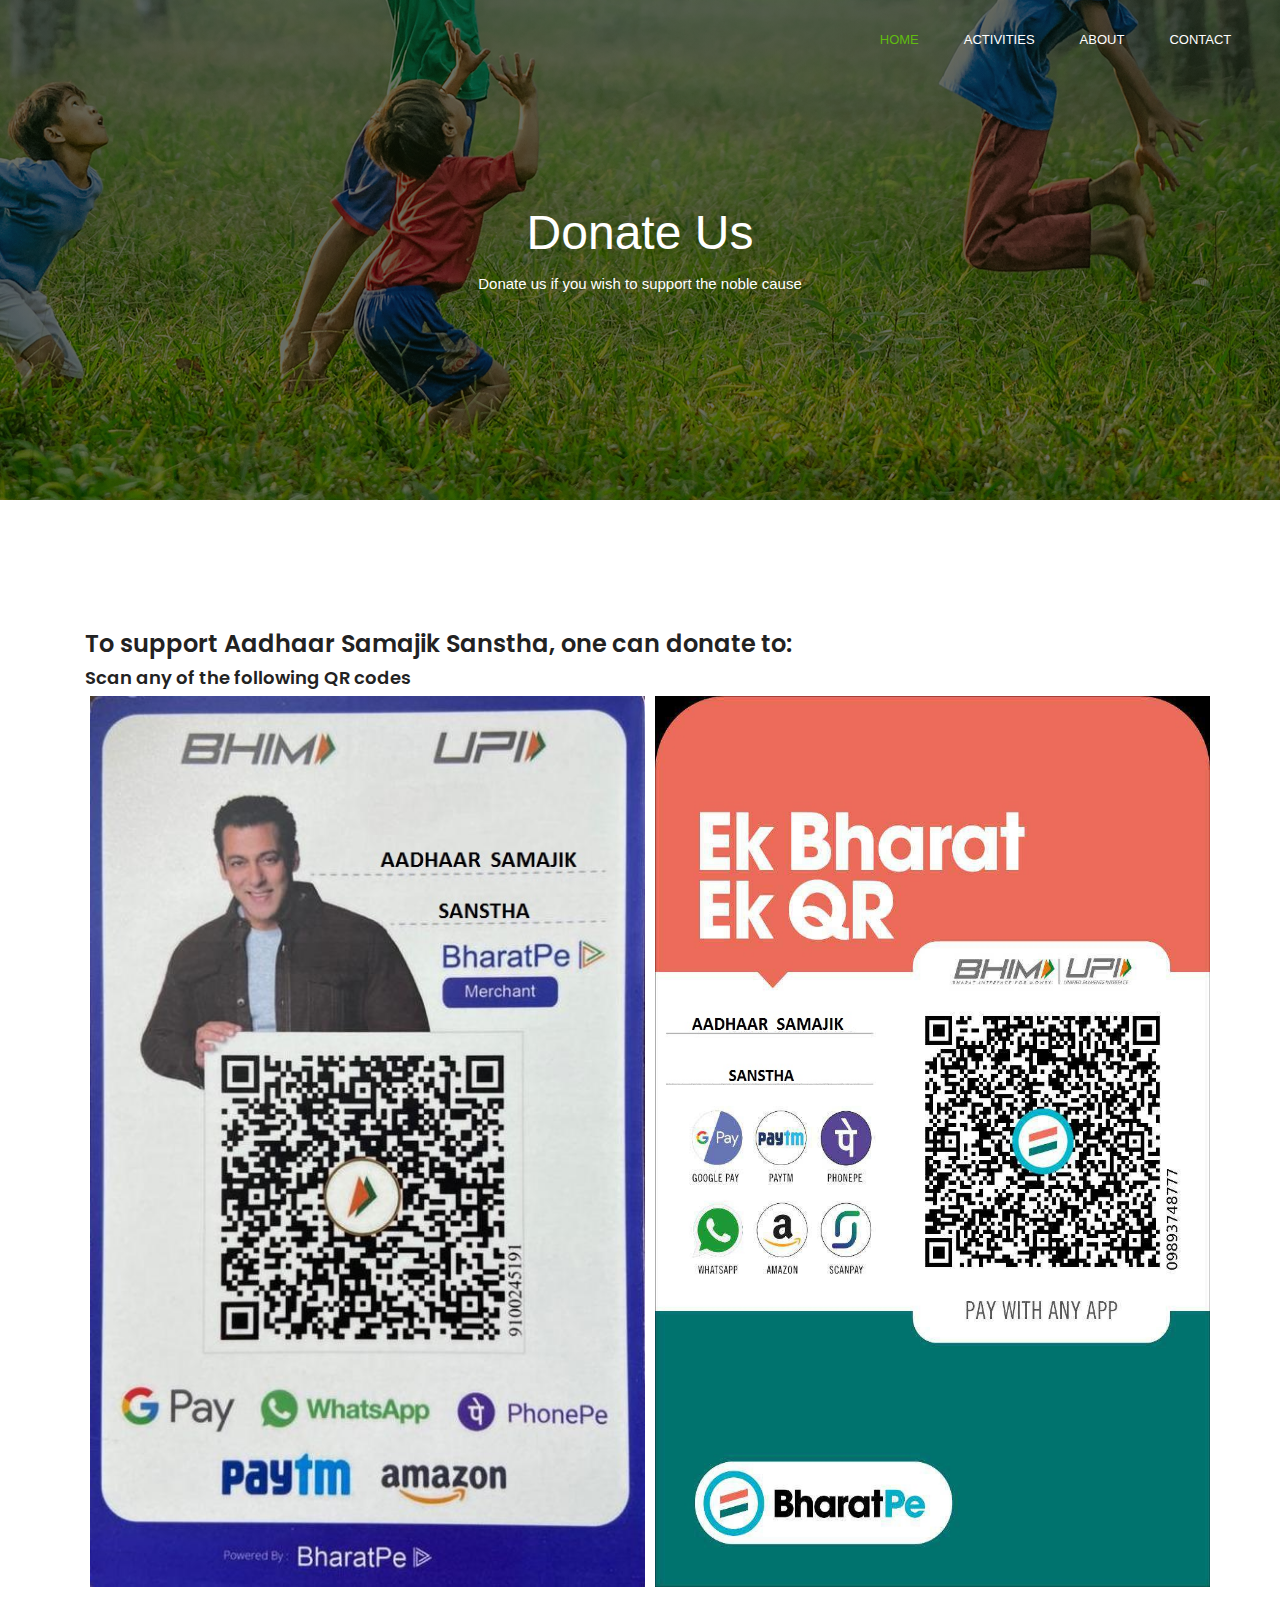
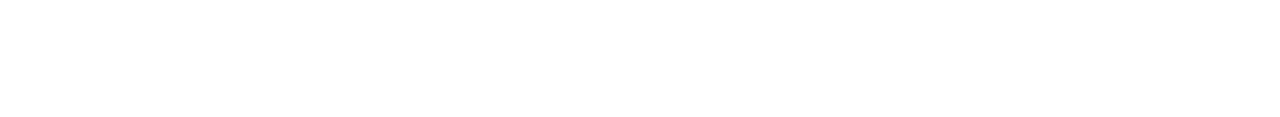
==== donate.html @ 6776e5e2 "Merge pull request #2 from devang-joshi-dj/master" ====
<!DOCTYPE html>
<html lang="en">
  <head>
    <!-- Required meta tags -->
    <meta charset="utf-8" />
    <meta
      name="viewport"
      content="width=device-width, initial-scale=1, shrink-to-fit=no"
    />
    <link rel="icon" href="img/favicon.png" type="image/png" />
    <title>Aadhar Samajik Sanstha</title>
    <!-- Bootstrap CSS -->
    <link rel="stylesheet" href="css/bootstrap.css" />
    <link rel="stylesheet" href="vendors/linericon/style.css" />
    <link rel="stylesheet" href="css/font-awesome.min.css" />
    <!-- main css -->
    <link rel="stylesheet" href="css/style.css" />
    <link rel="stylesheet" href="css/responsive.css" />
    <style>
      .donate > div > div {
        display: flex;
        flex-direction: row;
      }
      .donate > div > div > img {
        width: 50%;
        margin: 0 5px 0 5px;
      }
    </style>
  </head>
  <body>
    <!--================ Start Header Menu Area =================-->
    <header class="header_area">
      <div class="main_menu">
        <div class="container-fluid">
          <nav class="navbar navbar-expand-lg navbar-light">
            <div class="container-fluid" style="width: 97% !important">
              <!-- Brand and toggle get grouped for better mobile display -->
              <button
                class="navbar-toggler"
                type="button"
                data-toggle="collapse"
                data-target="#navbarSupportedContent"
                aria-controls="navbarSupportedContent"
                aria-expanded="false"
                aria-label="Toggle navigation"
              >
                <span class="icon-bar"></span>
                <span class="icon-bar"></span>
                <span class="icon-bar"></span>
              </button>
              <!-- Collect the nav links, forms, and other content for toggling -->
              <div
                class="collapse navbar-collapse offset"
                id="navbarSupportedContent"
              >
                <ul class="nav navbar-nav menu_nav ml-auto">
                  <li class="nav-item active">
                    <a class="nav-link" href="index.html">Home</a>
                  </li>
                  <li class="nav-item">
                    <a class="nav-link" href="activities.html">Activities</a>
                  </li>
                  <li class="nav-item">
                    <a class="nav-link" href="about-us.html">About</a>
                  </li>
                  <li class="nav-item">
                    <a class="nav-link" href="contact.html">Contact</a>
                  </li>
                </ul>
              </div>
            </div>
          </nav>
        </div>
      </div>
    </header>
    <!--================ End Header Menu Area =================-->

    <!--================Home Banner Area =================-->
    <section class="banner_area">
      <div class="banner_inner d-flex align-items-center">
        <div
          class="overlay bg-parallax"
          data-stellar-ratio="0.9"
          data-stellar-vertical-offset="0"
          data-background=""
        ></div>
        <div class="container">
          <div class="banner_content text-center">
            <h2>Donate Us</h2>
            <p>Donate us if you wish to support the noble cause</p>
          </div>
        </div>
      </div>
    </section>
    <!--================End Home Banner Area =================-->

    <section class="donate section_gap">
      <div class="container">
        <h3>To support Aadhaar Samajik Sanstha, one can donate to:</h3>
        <h4>Scan any of the following QR codes</h4>
        <div>
          <img src="./img/donate/BharatPe 1.jpg" />
          <img src="./img/donate/BharatPe 2.jpg" />
        </div>
      </div>
    </section>

    <!-- jQuery first, then Bootstrap JS -->
    <script src="js/jquery-3.2.1.min.js"></script>
    <script src="js/bootstrap.min.js"></script>
    <!-- <script src="js/popper.js"></script>
	<script src="js/stellar.js"></script>
	<script src="vendors/lightbox/simpleLightbox.min.js"></script>
	<script src="vendors/nice-select/js/jquery.nice-select.min.js"></script> -->
    <script src="js/custom.js"></script>
  </body>
</html>
---- css/style.css ----
/*----------------------------------------------------
@File: Default Styles
@Author: Rocky Ahmed
@URL: http://wethemez.com
Author E-mail: rockybd1995@gmail.com

This file contains the styling for the actual theme, this
is the file you need to edit to change the look of the
theme.
---------------------------------------------------- */

/*=====================================================================
@Template Name: HostHub Construction 
@Author: Rocky Ahmed
@Developed By: Rocky Ahmed
@Developer URL: http://rocky.wethemez.com
Author E-mail: rockybd1995@gmail.com

@Default Styles

Table of Content:
01/ Variables
02/ predefin
03/ header
04/ button
05/ banner
06/ breadcrumb
07/ about
08/ team
09/ project 
10/ price 
11/ team 
12/ blog 
13/ video  
14/ features  
15/ career  
16/ contact 
17/ footer

=====================================================================*/

/*----------------------------------------------------*/

/*font Variables*/

/*Color Variables*/

/*=================== fonts ====================*/

@import url("https://fonts.googleapis.com/css?family=Poppins:500,600");
/*---------------------------------------------------- */

/*----------------------------------------------------*/

body {
  line-height: 25px;
  font-size: 15px;
  font-family: "Roboto", sans-serif;
  font-weight: normal;
  color: #777777;
}

h1, h2, h3, h4, h5, h6 {
  font-family: "Poppins", sans-serif;
  font-weight: 600;
  color: #222222;
}

.list {
  list-style: none;
  margin: 0px;
  padding: 0px;
}

a {
  text-decoration: none;
  transition: all 0.3s ease-in-out;
}

a:hover, a:focus {
  text-decoration: none;
  outline: none;
}

button:focus {
  outline: none;
  box-shadow: none;
}

.ml-10 {
  margin-left: 10px;
}

.ml-20 {
  margin-left: 20px;
}

.ml-40 {
  margin-left: 40px;
}

.mr-20 {
  margin-right: 20px;
}

.mr-25 {
  margin-right: 25px;
}

.mt-20 {
  margin-top: 20px;
}

.mt-25 {
  margin-top: 25px;
}

/*---------------------------------------------------- */

/*----------------------------------------------------*/

.section_gap {
  padding: 130px 0px;
}

@media (max-width: 991px) {
  .section_gap {
    padding: 70px 0;
  }
}

.section_gap_top {
  padding-top: 120px;
}

@media (max-width: 991px) {
  .section_gap_top {
    padding-top: 70px 0;
  }
}

.section_gap_bottom {
  padding-bottom: 120px;
}

@media (max-width: 991px) {
  .section_gap_bottom {
    padding-bottom: 70px 0;
  }
}

.white_bg {
  background: #fff !important;
}

/* Main Title Area css
============================================================================================ */

.main_title {
  text-align: center;
  margin-bottom: 80px;
}

@media (max-width: 991px) {
  .main_title {
    margin-bottom: 40px;
  }
}

.main_title h2 {
  font-size: 36px;
  margin-bottom: 10px;
  text-transform: capitalize;
}

@media (max-width: 767px) {
  .main_title h2 {
    font-size: 30px;
  }
}

.main_title p {
  margin-bottom: 0px;
  max-width: 570px;
  margin: auto;
}

.main_title.white h2 {
  color: #fff;
}

.main_title.white p {
  color: #fff;
  opacity: .6;
}

/* End Main Title Area css
============================================================================================ */

.primary_btn {
  display: inline-block;
  background: #60bc0f;
  padding: 0px 50px;
  color: #fff;
  font-family: "Roboto", sans-serif;
  font-size: 12px;
  font-weight: 500;
  line-height: 48px;
  border: 1px solid #60bc0f;
  border-radius: 0px;
  outline: none !important;
  box-shadow: none !important;
  text-align: center;
  text-transform: uppercase;
  cursor: pointer;
  transition: all 300ms linear 0s;
}

.primary_btn:hover {
  background: transparent;
  color: #60bc0f;
}

.primary_btn.yellow_btn {
  background: #fdbb00 !important;
  border: 1px solid #fdbb00 !important;
  color: #000000;
}

.primary_btn.yellow_btn:hover {
  background: transparent !important;
}

/*---------------------------------------------------- */

/*----------------------------------------------------*/

.header_area {
  position: absolute;
  width: 100%;
  top: 0;
  left: 0;
  z-index: 99999;
  transition: background 0.4s, all 0.3s linear;
}

.header_area .container {
  padding: 0px 8px;
}

.header_area .navbar {
  background: transparent;
  padding: 0px;
  border: 0px;
  border-radius: 0px;
}

.header_area .navbar .nav .nav-item {
  margin-right: 45px;
}

.header_area .navbar .nav .nav-item .nav-link {
  font-size: 13px;
  font-weight: 500;
  line-height: 80px;
  text-transform: uppercase;
  color: #ffffff;
  padding: 0px;
  display: inline-block;
}

.header_area .navbar .nav .nav-item .nav-link:after {
  display: none;
}

.header_area .navbar .nav .nav-item:hover .nav-link, .header_area .navbar .nav .nav-item.active .nav-link {
  color: #60bc0f;
}

.header_area .navbar .nav .nav-item.submenu {
  position: relative;
}

.header_area .navbar .nav .nav-item.submenu ul {
  border: none;
  padding: 0px;
  border-radius: 0px;
  box-shadow: none;
  margin: 0px;
  background: #fff;
}

@media (min-width: 992px) {
  .header_area .navbar .nav .nav-item.submenu ul {
    position: absolute;
    top: 120%;
    left: 0px;
    min-width: 200px;
    text-align: left;
    opacity: 0;
    transition: all 300ms ease-in;
    visibility: hidden;
    display: block;
    border: none;
    padding: 0px;
    border-radius: 0px;
    box-shadow: 0px 5px 10px rgba(221, 221, 221, 0.2);
  }
}

.header_area .navbar .nav .nav-item.submenu ul:before {
  content: "";
  width: 0;
  height: 0;
  border-style: solid;
  border-width: 10px 10px 0 10px;
  border-color: #eeeeee transparent transparent transparent;
  position: absolute;
  right: 24px;
  top: 45px;
  z-index: 3;
  opacity: 0;
  transition: all 400ms linear;
}

.header_area .navbar .nav .nav-item.submenu ul .nav-item {
  display: block;
  float: none;
  margin-right: 0px;
  border-bottom: 1px solid #ededed;
  margin-left: 0px;
  transition: all 0.4s linear;
}

.header_area .navbar .nav .nav-item.submenu ul .nav-item .nav-link {
  line-height: 45px;
  color: #222222;
  padding: 0px 30px;
  transition: all 150ms linear;
  display: block;
  margin-right: 0px;
  text-transform: capitalize;
}

.header_area .navbar .nav .nav-item.submenu ul .nav-item:last-child {
  border-bottom: none;
}

.header_area .navbar .nav .nav-item.submenu ul .nav-item:hover .nav-link {
  background: #60bc0f;
  color: #fff;
}

@media (min-width: 992px) {
  .header_area .navbar .nav .nav-item.submenu:hover ul {
    visibility: visible;
    opacity: 1;
    top: 100%;
  }
}

.header_area .navbar .nav .nav-item.submenu:hover ul .nav-item {
  margin-top: 0px;
}

.header_area .navbar .nav .nav-item:last-child {
  margin-right: 0px;
}

.header_area.navbar_fixed .main_menu {
  position: fixed;
  width: 100%;
  top: -70px;
  left: 0;
  right: 0;
  background: #222222;
  transform: translateY(70px);
  transition: transform 500ms ease, background 500ms ease;
  -webkit-transition: transform 500ms ease, background 500ms ease;
  box-shadow: 0px 3px 16px 0px rgba(0, 0, 0, 0.1);
}

.header_area.navbar_fixed .main_menu .navbar .nav .nav-item .nav-link {
  line-height: 70px;
}

/*---------------------------------------------------- */

/*----------------------------------------------------*/

/* Home Banner Area css
============================================================================================ */

.home_banner_area {
  z-index: 1;
  min-height: 900px;
  display: flex;
  background: linear-gradient(rgba(3, 1, 10, 0.5), rgba(3, 1, 10, 0.5)), url(../img/banner/home-banner.jpg) no-repeat scroll center center;
  background-size: cover;
}

.home_banner_area .banner_inner {
  width: 100%;
  display: flex;
}

.home_banner_area .banner_inner .container {
  vertical-align: middle;
  align-self: center;
}

.home_banner_area .banner_inner .banner_content {
  color: #fff;
  vertical-align: middle;
  align-self: center;
  text-align: center;
}

.home_banner_area .banner_inner .banner_content .upper_text {
  font-size: 50px;
  text-transform: uppercase;
  color: #fdbb00;
}

@media (max-width: 767px) {
  .home_banner_area .banner_inner .banner_content .upper_text {
    font-size: 35px;
  }
}

.home_banner_area .banner_inner .banner_content h2 {
  color: #ffffff;
  margin-top: 0px;
  font-size: 50px;
  font-weight: bold;
  font-family: "Poppins", sans-serif;
  line-height: 70px;
  text-transform: uppercase;
  margin-bottom: 20px;
}

.home_banner_area .banner_inner .banner_content p {
  color: #f9f9ff;
  max-width: 680px;
  margin: 0px auto 45px;
}

@media (max-width: 767px) {
  .home_banner_area .banner_inner .banner_content .mr-20 {
    margin-right: 0;
    margin-bottom: 15px;
  }
}

.banner_area {
  position: relative;
  z-index: 1;
  min-height: 500px;
}

.banner_area .banner_inner {
  position: relative;
  overflow: hidden;
  width: 100%;
  min-height: 500px;
  background: transparent;
  z-index: 1;
}

.banner_area .banner_inner .overlay {
  background: linear-gradient(0deg, rgba(6, 13, 1, 0.6), rgba(6, 13, 1, 0.6)), url(../img/banner/banner.jpg) no-repeat scroll center center;
  background-size: cover;
  position: absolute;
  left: 0;
  right: 0;
  top: 0;
  height: 100%;
  bottom: 0;
  z-index: -1;
  opacity: 1;
}

.banner_area .banner_inner .banner_content h2 {
  color: #fff;
  font-size: 48px;
  font-family: "Roboto", sans-serif;
  margin-bottom: 10px;
  font-weight: 500;
}

.banner_area .banner_inner .banner_content p {
  color: #ffffff;
  margin-bottom: 0;
}

/* End Home Banner Area css
============================================================================================ */

/*---------------------------------------------------- */

/*----------------------------------------------------*/

/* Start About Us Area css
============================================================================================ */

.about_area .about_thumb {
  overflow: hidden;
  display: inline-block;
}

@media (max-width: 991px) {
  .about_area .about_content {
    text-align: center;
  }
}

.about_area .about_content h2 {
  font-size: 36px;
  margin-bottom: 30px;
}

@media (max-width: 767px) {
  .about_area .about_content h2 {
    font-size: 25px;
  }
}

@media (max-width: 1199px) {
  .about_area .about_content h2 br {
    display: none;
  }
}

.about_area .about_content p:last-of-type {
  margin-bottom: 0;
}

.about_area .about_content .primary_btn {
  margin-top: 35px;
}

.about_area .about_left {
  padding-right: 0;
  padding-left: 30px;
}

@media (max-width: 991px) {
  .about_area .about_left {
    padding-right: 15px;
    margin-top: 0px;
    margin-bottom: 40px;
  }
}

.about_area .about_right {
  padding: 110px 60px;
  background: #ffffff;
  margin-top: 70px;
  margin-left: -40px;
  z-index: 2;
  box-shadow: 0px 5px 40px rgba(153, 153, 153, 0.2);
}

@media (max-width: 1199px) {
  .about_area .about_right {
    padding: 50px 30px;
  }
}

@media (max-width: 991px) {
  .about_area .about_right {
    margin-left: 0;
    margin-top: 20px;
  }
}

/* End About Us Area css
============================================================================================ */

/* Start Causes Area css
============================================================================================ */

.causes_area {
  padding: 130px 0px 100px;
}

@media (max-width: 991px) {
  .causes_area {
    padding: 70px 0px 40px;
  }
}

.single_causes {
  height: 490px;
  padding: 50px;
  border-radius: 5px;
  box-shadow: none;
  text-align: center;
  margin-bottom: 30px;
  transition: all 300ms linear 0s;
  background: #f9fafc;
}

@media (max-width: 575px) {
  .single_causes {
    padding: 50px 10px;
  }
}

.single_causes img {
  margin-bottom: 35px;
}

.single_causes h4 {
  font-size: 20px;
  margin-bottom: 40px;
}

.single_causes p {
  margin-bottom: 0px;
}

.single_causes:hover {
  box-shadow: 0px 20px 30px rgba(153, 153, 153, 0.2);
}

/* End Causes Area css
============================================================================================ */

/* Our Major Cause Area css
============================================================================================ */

.features_causes {
  padding-bottom: 100px;
}

@media (max-width: 991px) {
  .features_causes {
    padding-bottom: 40px;
  }
}

.features_causes .card {
  border-radius: 0px;
  border: 0;
  transition: all 300ms linear 0s;
  margin-bottom: 30px;
  overflow: hidden;
}

.features_causes .card p {
  margin-bottom: 0;
}

.features_causes .card .card-body {
  padding: 0;
}

.features_causes .card .card-img-top {
  border-radius: 0px;
}

.features_causes .card figure {
  overflow: hidden;
  margin: 0;
}

.features_causes .card figure img {
  transition: all 300ms linear 0s;
}

.features_causes .card .card_inner_body {
  padding: 40px 30px;
}

.features_causes .card .card_inner_body h4 {
  font-size: 20px;
}

@media (max-width: 1199px) and (min-width: 992px) {
  .features_causes .card .card_inner_body h4 {
    font-size: 16px;
  }
}

.features_causes .card .raised_goal {
  margin-top: 25px;
  margin-bottom: 20px;
}

.features_causes .card .raised_goal span {
  color: #60bc0f;
}

.features_causes .card .donation .primary_btn {
  line-height: 34px;
  padding: 0 20px;
}

.features_causes .card .donation span {
  color: #60bc0f;
}

.features_causes .card .card-text {
  margin-bottom: 0;
}

.features_causes .card:hover {
  box-shadow: 0px 12px 40px rgba(153, 153, 153, 0.2);
}

.features_causes .card:hover img {
  transform: scale(1.2);
  -webkit-transform: scale(1.2);
  -moz-transform: scale(1.2);
  -o-transform: scale(1.2);
  -ms-transform: scale(1.2);
}

.features_causes .card:hover .donation .primary_btn {
  background: #fdbb00;
  color: #000000;
  border: 1px solid #fdbb00;
}

/* End Our Major Cause Area css
============================================================================================ */

/* Start recent Events css
=========================================================================================== */

.event_area {
  padding-bottom: 70px;
}

@media (max-width: 991px) {
  .event_area {
    padding-bottom: 10px;
  }
}

.event_area .single_event {
  margin-bottom: 60px;
}

.event_area .single_event figure {
  overflow: hidden;
  margin: 0;
  position: relative;
}

.event_area .single_event figure img {
  transition: all 300ms linear 0s;
}

@media (max-width: 1024px) {
  .event_area .single_event .content_wrapper {
    margin-top: 0;
  }
}

@media (max-width: 767px) {
  .event_area .single_event .content_wrapper {
    margin-top: 30px;
    text-align: center;
  }
}

.event_area .single_event .content_wrapper .title {
  font-size: 20px;
  margin-bottom: 15px;
}

@media (max-width: 1024px) {
  .event_area .single_event .content_wrapper .title {
    margin-bottom: 10px;
  }
}

.event_area .single_event .content_wrapper .title a {
  color: #222222;
}

@media (max-width: 1199px) and (min-width: 992px) {
  .event_area .single_event .content_wrapper .count_time {
    display: none !important;
  }
}

@media (max-width: 767px) {
  .event_area .single_event .content_wrapper .count_time {
    display: none !important;
  }
}

.event_area .single_event .content_wrapper .count_time h4 {
  font-size: 20px;
  margin-bottom: 0px;
}

.event_area .single_event .content_wrapper .primary_btn {
  line-height: 38px;
}

.event_area .single_event:hover .title a {
  color: #60bc0f;
}

.event_area .single_event:hover img {
  transform: scale(1.2);
  -webkit-transform: scale(1.2);
  -moz-transform: scale(1.2);
  -o-transform: scale(1.2);
  -ms-transform: scale(1.2);
}

.event_area .single_event:hover .img-overlay {
  background: initial;
}

@media (max-width: 991px) {
  .event-details-area .condition-right h2 {
    margin-top: 40px;
  }
}

.event-details-area .condition-right ul {
  padding-left: 0px;
  margin-top: 30px;
}

.event-details-area .condition-right li {
  list-style: none;
  margin-bottom: 5px;
}

.event-details-area .condition-right li::before {
  font: normal normal normal 14px/1 FontAwesome;
  margin-right: 20px;
}

.event-details-area .condition-right li:nth-child(1)::before {
  content: "\f073";
}

.event-details-area .condition-right li:nth-child(2)::before {
  content: "\f015";
}

.event-details-area .condition-right li:nth-child(3)::before {
  content: "\f124";
}

/* recent Events css End
=========================================================================================== */

/* Team Area css
============================================================================================ */

.team_area {
  background: #f9fafc;
}

.team_inner {
  margin-bottom: -50px;
}

.team_item {
  position: relative;
  text-align: center;
  margin-bottom: 50px;
}

.team_item .team_img {
  position: relative;
  overflow: hidden;
}

.team_item .team_name {
  text-align: center;
  padding: 20px;
}

.team_item .team_name h4 {
  margin-bottom: 5px;
  font-weight: 500;
  font-size: 20px;
  transition: all 300ms linear 0s;
}

.team_item .team_name p {
  margin-bottom: 0px;
}

.team_item .social {
  margin-top: 30px;
}

.team_item .social a {
  font-size: 14px;
  color: #acadb0;
  margin-right: 20px;
  text-align: center;
  height: 30px;
  width: 30px;
  background: transparent;
  display: inline-block;
  text-align: center;
  line-height: 30px;
  border-radius: 20px;
  border: 1px solid #777777;
  transition: all 300ms linear 0s;
}

.team_item .social a:last-child {
  margin-right: 0px;
}

.team_item .social a:hover, .team_item .social a.active {
  background: #60bc0f;
  color: #ffffff;
  border: 1px solid #60bc0f;
}

.team_item:hover .team_img:before {
  opacity: 1;
}

.team_item:hover .team_img .hover {
  bottom: 0px;
}

.team_item:hover .team_name h4 {
  color: #60bc0f;
}

/* End Team Area css
============================================================================================ */

/* Start CTA Area css
============================================================================================ */

.cta-area {
  background: #60bc0f;
  background-size: cover;
  text-align: center;
  color: #fff;
  z-index: 1;
}

.cta-area.overlay:after {
  background: #000;
  opacity: .5;
}

.cta-area h1 {
  font-size: 36px;
  color: #fff;
  margin-bottom: 20px;
}

.cta-area p {
  margin-bottom: 40px;
}

.cta-area .primary-btn {
  margin-top: 15px;
}

/* End CTA Area css
============================================================================================ */

/* Start Story Area css
============================================================================================ */

.story_area {
  padding-bottom: 100px;
}

@media (max-width: 991px) {
  .story_area {
    padding-bottom: 40px;
  }
}

.single-story {
  margin-bottom: 30px;
}

.single-story .story-thumb {
  position: relative;
}

.single-story .story-details {
  padding-top: 25px;
}

.single-story .story-details .story-meta a {
  display: inline-block;
  color: #777777;
  border-right: 1px solid #999999;
  padding-right: 20px;
  padding-left: 18px;
  font-size: 14px;
}

.single-story .story-details .story-meta a:first-child {
  padding-left: 0px;
}

.single-story .story-details .story-meta a:last-child {
  border-right: 0px;
}

.single-story .story-details .story-meta span {
  padding-right: 10px;
  text-transform: uppercase;
}

.single-story .story-details h5 {
  font-size: 20px;
  margin-top: 15px;
}

.single-story .story-details h5 a {
  color: #222222;
  font-size: 18px;
  line-height: 27px;
  transition: all 300ms linear 0s;
}

.single-story:hover h5 a {
  color: #60bc0f;
}

/* End Story Area css
============================================================================================ */

/* Start Subscribe Area css
============================================================================================ */

.subscribe_area {
  background: url(../img/subscribe-bg.jpg) no-repeat center;
  padding: 42px 40px;
  position: relative;
  margin-bottom: -67px;
  z-index: 9999;
}

@media (max-width: 991px) {
  .subscribe_area {
    background: #60bc0f;
    margin-bottom: 70px;
    padding: 50px 40px;
  }
}

@media (max-width: 767px) {
  .subscribe_area {
    padding: 40px 15px;
  }
}

.subscribe_area h1 {
  font-size: 36px;
  margin-bottom: 0px;
}

@media (max-width: 1199px) {
  .subscribe_area h1 {
    font-size: 30px;
  }
}

@media (max-width: 991px) {
  .subscribe_area h1 {
    margin-bottom: 20px;
    text-align: center;
  }
}

.subscribe_area .subscribe_form {
  margin-left: 109px;
}

@media (max-width: 1199px) {
  .subscribe_area .subscribe_form {
    margin-left: 50px;
  }
}

@media (max-width: 767px) {
  .subscribe_area .subscribe_form {
    margin: 0 auto;
  }
}

.subscribe_area .subscribe_form input {
  min-width: 300px;
  background: #ffffff;
  border-radius: 5px;
  border: 0px;
  font-size: 14px;
  padding: 12px 20px;
}

@media (max-width: 767px) {
  .subscribe_area .subscribe_form input {
    min-width: 210px;
    margin-bottom: 15px;
  }
}

.subscribe_area .subscribe_form input:focus {
  outline: none;
}

@media (max-width: 1199px) {
  .subscribe_area .subscribe_form .primary_btn {
    padding: 0 20px;
  }
}

.subscribe_area .subscribe_form .primary_btn:hover {
  color: #ffffff !important;
}

@media (max-width: 767px) {
  .subscribe_area .subscribe_form .primary_btn.ml-10 {
    margin-left: 0;
  }
}

.subscribe_area .subscribe_form .info {
  position: absolute;
  bottom: -28px;
  font-size: 14px;
}

@media (max-width: 991px) {
  .subscribe_area .d-flex {
    -ms-flex-direction: column;
    flex-direction: column;
  }
}

/* End Subscribe Area css
============================================================================================ */

/*---------------------------------------------------- */

/*----------------------------------------------------*/

.blog_btn {
  border: 1px solid #eeeeee;
  background: #f9f9ff;
  padding: 0px 32px;
  font-size: 13px;
  font-weight: 500;
  font-family: "Roboto", sans-serif;
  color: #222222;
  line-height: 34px;
  display: inline-block;
}

.blog_btn:hover {
  background: #60bc0f;
  border-color: #60bc0f;
  color: #fff;
}

/*================= latest_blog_area css =============*/

.single-recent-blog-post {
  margin-bottom: 30px;
}

.single-recent-blog-post .thumb {
  overflow: hidden;
}

.single-recent-blog-post .thumb img {
  transition: all 0.7s linear;
}

.single-recent-blog-post .details {
  padding-top: 30px;
}

.single-recent-blog-post .details .sec_h4 {
  line-height: 24px;
  padding: 10px 0px 13px;
  transition: all 0.3s linear;
}

.single-recent-blog-post .details .sec_h4:hover {
  color: #777777;
}

.single-recent-blog-post .date {
  font-size: 14px;
  line-height: 24px;
  font-weight: 400;
}

.single-recent-blog-post:hover img {
  transform: scale(1.23) rotate(10deg);
}

.tags .tag_btn {
  font-size: 12px;
  font-weight: 500;
  line-height: 20px;
  border: 1px solid #eeeeee;
  display: inline-block;
  padding: 1px 18px;
  text-align: center;
  color: #222222;
}

.tags .tag_btn:before {
  background: #60bc0f;
}

.tags .tag_btn+.tag_btn {
  margin-left: 2px;
}

/*========= blog_categorie_area css ===========*/

.blog_categorie_area {
  padding-top: 80px;
  padding-bottom: 80px;
}

.categories_post {
  position: relative;
  text-align: center;
  cursor: pointer;
}

.categories_post img {
  max-width: 100%;
}

.categories_post .categories_details {
  position: absolute;
  top: 20px;
  left: 20px;
  right: 20px;
  bottom: 20px;
  background: rgba(0, 0, 0, 0.8);
  color: #fff;
  transition: all 0.3s linear;
  display: flex;
  align-items: center;
  justify-content: center;
}

.categories_post .categories_details h5 {
  margin-bottom: 0px;
  font-size: 18px;
  line-height: 26px;
  text-transform: uppercase;
  color: #fff;
  position: relative;
}

.categories_post .categories_details p {
  font-weight: 300;
  font-size: 14px;
  line-height: 26px;
  margin-bottom: 0px;
}

.categories_post .categories_details .border_line {
  margin: 10px 0px;
  background: #fff;
  width: 100%;
  height: 1px;
}

.categories_post:hover .categories_details {
  background: rgba(96, 188, 15, 0.8);
}

/*============ blog_left_sidebar css ==============*/

.blog_item {
  margin-bottom: 40px;
}

.blog_info {
  padding-top: 30px;
}

.blog_info .post_tag {
  padding-bottom: 20px;
}

.blog_info .post_tag a {
  font: 300 14px/21px "Roboto", sans-serif;
  color: #222222;
}

.blog_info .post_tag a:hover {
  color: #777777;
}

.blog_info .post_tag a.active {
  color: #60bc0f;
}

.blog_info .blog_meta li a {
  font: 300 14px/20px "Roboto", sans-serif;
  color: #777777;
  vertical-align: middle;
  padding-bottom: 12px;
  display: inline-block;
}

.blog_info .blog_meta li a i {
  color: #222222;
  font-size: 16px;
  font-weight: 600;
  padding-left: 15px;
  line-height: 20px;
  vertical-align: middle;
}

.blog_info .blog_meta li a:hover {
  color: #60bc0f;
}

.blog_post img {
  max-width: 100%;
}

.blog_details {
  padding-top: 20px;
}

.blog_details h2 {
  font-size: 24px;
  line-height: 36px;
  color: #222222;
  font-weight: 600;
  transition: all 0.3s linear;
}

.blog_details h2:hover {
  color: #60bc0f;
}

.blog_details p {
  margin-bottom: 26px;
}

.view_btn {
  font-size: 14px;
  line-height: 36px;
  display: inline-block;
  color: #222222;
  font-weight: 500;
  padding: 0px 30px;
  background: #fff;
}

.blog_right_sidebar {
  border: 1px solid #eeeeee;
  background: #fafaff;
  padding: 30px;
}

.blog_right_sidebar .widget_title {
  font-size: 18px;
  line-height: 25px;
  background: #60bc0f;
  text-align: center;
  color: #fff;
  padding: 8px 0px;
  margin-bottom: 30px;
}

.blog_right_sidebar .search_widget .input-group .form-control {
  font-size: 14px;
  line-height: 29px;
  border: 0px;
  width: 100%;
  font-weight: 300;
  color: #fff;
  padding-left: 20px;
  border-radius: 45px;
  z-index: 0;
  background: #60bc0f;
}

.blog_right_sidebar .search_widget .input-group .form-control.placeholder {
  color: #fff;
}

.blog_right_sidebar .search_widget .input-group .form-control:-moz-placeholder {
  color: #fff;
}

.blog_right_sidebar .search_widget .input-group .form-control::-moz-placeholder {
  color: #fff;
}

.blog_right_sidebar .search_widget .input-group .form-control::-webkit-input-placeholder {
  color: #fff;
}

.blog_right_sidebar .search_widget .input-group .form-control:focus {
  box-shadow: none;
}

.blog_right_sidebar .search_widget .input-group .btn-default {
  position: absolute;
  right: 20px;
  background: transparent;
  border: 0px;
  box-shadow: none;
  font-size: 14px;
  color: #fff;
  padding: 0px;
  top: 50%;
  transform: translateY(-50%);
  z-index: 1;
}

.blog_right_sidebar .author_widget {
  text-align: center;
}

.blog_right_sidebar .author_widget h4 {
  font-size: 18px;
  line-height: 20px;
  color: #222222;
  margin-bottom: 5px;
  margin-top: 30px;
}

.blog_right_sidebar .author_widget p {
  margin-bottom: 0px;
}

.blog_right_sidebar .author_widget .social_icon {
  padding: 7px 0px 15px;
}

.blog_right_sidebar .author_widget .social_icon a {
  font-size: 14px;
  color: #222222;
  transition: all 0.2s linear;
}

.blog_right_sidebar .author_widget .social_icon a+a {
  margin-left: 20px;
}

.blog_right_sidebar .author_widget .social_icon a:hover {
  color: #60bc0f;
}

.blog_right_sidebar .popular_post_widget .post_item .media-body {
  justify-content: center;
  align-self: center;
  padding-left: 20px;
}

.blog_right_sidebar .popular_post_widget .post_item .media-body h3 {
  font-size: 14px;
  line-height: 20px;
  color: #222222;
  margin-bottom: 4px;
  transition: all 0.3s linear;
}

.blog_right_sidebar .popular_post_widget .post_item .media-body h3:hover {
  color: #60bc0f;
}

.blog_right_sidebar .popular_post_widget .post_item .media-body p {
  font-size: 12px;
  line-height: 21px;
  margin-bottom: 0px;
}

.blog_right_sidebar .popular_post_widget .post_item+.post_item {
  margin-top: 20px;
}

.blog_right_sidebar .post_category_widget .cat-list li {
  border-bottom: 2px dotted #eee;
  transition: all 0.3s ease 0s;
  padding-bottom: 12px;
}

.blog_right_sidebar .post_category_widget .cat-list li a {
  font-size: 14px;
  line-height: 20px;
  color: #777;
}

.blog_right_sidebar .post_category_widget .cat-list li a p {
  margin-bottom: 0px;
}

.blog_right_sidebar .post_category_widget .cat-list li+li {
  padding-top: 15px;
}

.blog_right_sidebar .post_category_widget .cat-list li:hover {
  border-color: #60bc0f;
}

.blog_right_sidebar .post_category_widget .cat-list li:hover a {
  color: #60bc0f;
}

.blog_right_sidebar .newsletter_widget {
  text-align: center;
}

.blog_right_sidebar .newsletter_widget .form-group {
  margin-bottom: 8px;
}

.blog_right_sidebar .newsletter_widget .input-group-prepend {
  margin-right: -1px;
}

.blog_right_sidebar .newsletter_widget .input-group-text {
  background: #fff;
  border-radius: 0px;
  vertical-align: top;
  font-size: 12px;
  line-height: 36px;
  padding: 0px 0px 0px 15px;
  border: 1px solid #eeeeee;
  border-right: 0px;
}

.blog_right_sidebar .newsletter_widget .form-control {
  font-size: 12px;
  line-height: 24px;
  color: #cccccc;
  border: 1px solid #eeeeee;
  border-left: 0px;
  border-radius: 0px;
}

.blog_right_sidebar .newsletter_widget .form-control.placeholder {
  color: #cccccc;
}

.blog_right_sidebar .newsletter_widget .form-control:-moz-placeholder {
  color: #cccccc;
}

.blog_right_sidebar .newsletter_widget .form-control::-moz-placeholder {
  color: #cccccc;
}

.blog_right_sidebar .newsletter_widget .form-control::-webkit-input-placeholder {
  color: #cccccc;
}

.blog_right_sidebar .newsletter_widget .form-control:focus {
  outline: none;
  box-shadow: none;
}

.blog_right_sidebar .newsletter_widget .bbtns {
  background: #60bc0f;
  color: #fff;
  font-size: 12px;
  line-height: 38px;
  display: inline-block;
  font-weight: 500;
  padding: 0px 24px 0px 24px;
  border-radius: 0;
}

.blog_right_sidebar .newsletter_widget .text-bottom {
  font-size: 12px;
}

.blog_right_sidebar .tag_cloud_widget ul li {
  display: inline-block;
}

.blog_right_sidebar .tag_cloud_widget ul li a {
  display: inline-block;
  border: 1px solid #eee;
  background: #fff;
  padding: 0px 13px;
  margin-bottom: 8px;
  transition: all 0.3s ease 0s;
  color: #222222;
  font-size: 12px;
}

.blog_right_sidebar .tag_cloud_widget ul li a:hover {
  background: #60bc0f;
  color: #fff;
}

.blog_right_sidebar .br {
  width: 100%;
  height: 1px;
  background: #eeeeee;
  margin: 30px 0px;
}

.blog-pagination {
  padding-top: 25px;
  padding-bottom: 95px;
}

.blog-pagination .page-link {
  border-radius: 0;
}

.blog-pagination .page-item {
  border: none;
}

.page-link {
  background: transparent;
  font-weight: 400;
}

.blog-pagination .page-item.active .page-link {
  background-color: #60bc0f;
  border-color: transparent;
  color: #fff;
}

.blog-pagination .page-link {
  position: relative;
  display: block;
  padding: 0.5rem 0.75rem;
  margin-left: -1px;
  line-height: 1.25;
  color: #8a8a8a;
  border: none;
}

.blog-pagination .page-link .lnr {
  font-weight: 600;
}

.blog-pagination .page-item:last-child .page-link, .blog-pagination .page-item:first-child .page-link {
  border-radius: 0;
}

.blog-pagination .page-link:hover {
  color: #fff;
  text-decoration: none;
  background-color: #60bc0f;
  border-color: #eee;
}

/*============ Start Blog Single Styles  =============*/

.single-post-area .social-links {
  padding-top: 10px;
}

.single-post-area .social-links li {
  display: inline-block;
  margin-bottom: 10px;
}

.single-post-area .social-links li a {
  color: #cccccc;
  padding: 7px;
  font-size: 14px;
  transition: all 0.2s linear;
}

.single-post-area .social-links li a:hover {
  color: #222222;
}

.single-post-area .blog_details {
  padding-top: 26px;
}

.single-post-area .blog_details p {
  margin-bottom: 10px;
}

.single-post-area .quotes {
  margin-top: 20px;
  margin-bottom: 30px;
  padding: 24px 35px 24px 30px;
  background-color: white;
  box-shadow: -20.84px 21.58px 30px 0px rgba(176, 176, 176, 0.1);
  font-size: 14px;
  line-height: 24px;
  color: #777;
  font-style: italic;
}

.single-post-area .arrow {
  position: absolute;
}

.single-post-area .arrow .lnr {
  font-size: 20px;
  font-weight: 600;
}

.single-post-area .thumb .overlay-bg {
  background: rgba(0, 0, 0, 0.8);
}

.single-post-area .navigation-area {
  border-top: 1px solid #eee;
  padding-top: 30px;
  margin-top: 60px;
}

.single-post-area .navigation-area p {
  margin-bottom: 0px;
}

.single-post-area .navigation-area h4 {
  font-size: 18px;
  line-height: 25px;
  color: #222222;
}

.single-post-area .navigation-area .nav-left {
  text-align: left;
}

.single-post-area .navigation-area .nav-left .thumb {
  margin-right: 20px;
  background: #000;
}

.single-post-area .navigation-area .nav-left .thumb img {
  transition: all 300ms linear 0s;
}

.single-post-area .navigation-area .nav-left .lnr {
  margin-left: 20px;
  opacity: 0;
  transition: all 300ms linear 0s;
}

.single-post-area .navigation-area .nav-left:hover .lnr {
  opacity: 1;
}

.single-post-area .navigation-area .nav-left:hover .thumb img {
  opacity: .5;
}

@media (max-width: 767px) {
  .single-post-area .navigation-area .nav-left {
    margin-bottom: 30px;
  }
}

.single-post-area .navigation-area .nav-right {
  text-align: right;
}

.single-post-area .navigation-area .nav-right .thumb {
  margin-left: 20px;
  background: #000;
}

.single-post-area .navigation-area .nav-right .thumb img {
  transition: all 300ms linear 0s;
}

.single-post-area .navigation-area .nav-right .lnr {
  margin-right: 20px;
  opacity: 0;
  transition: all 300ms linear 0s;
}

.single-post-area .navigation-area .nav-right:hover .lnr {
  opacity: 1;
}

.single-post-area .navigation-area .nav-right:hover .thumb img {
  opacity: .5;
}

@media (max-width: 991px) {
  .single-post-area .sidebar-widgets {
    padding-bottom: 0px;
  }
}

.comments-area {
  background: #fafaff;
  border: 1px solid #eee;
  padding: 50px 30px;
  margin-top: 50px;
}

@media (max-width: 414px) {
  .comments-area {
    padding: 50px 8px;
  }
}

.comments-area h4 {
  text-align: center;
  margin-bottom: 50px;
  color: #222222;
  font-size: 18px;
}

.comments-area h5 {
  font-size: 16px;
  margin-bottom: 0px;
}

.comments-area a {
  color: #222222;
}

.comments-area .comment-list {
  padding-bottom: 48px;
}

.comments-area .comment-list:last-child {
  padding-bottom: 0px;
}

.comments-area .comment-list.left-padding {
  padding-left: 25px;
}

@media (max-width: 413px) {
  .comments-area .comment-list .single-comment h5 {
    font-size: 12px;
  }
  .comments-area .comment-list .single-comment .date {
    font-size: 11px;
  }
  .comments-area .comment-list .single-comment .comment {
    font-size: 10px;
  }
}

.comments-area .thumb {
  margin-right: 20px;
}

.comments-area .date {
  font-size: 13px;
  color: #cccccc;
  margin-bottom: 13px;
}

.comments-area .comment {
  color: #777777;
  margin-bottom: 0px;
}

.comments-area .btn-reply {
  background-color: #fff;
  color: #222222;
  border: 1px solid #eee;
  padding: 2px 18px;
  font-size: 12px;
  display: block;
  font-weight: 600;
  transition: all 300ms linear 0s;
}

.comments-area .btn-reply:hover {
  background-color: #60bc0f;
  color: #fff;
}

.comment-form {
  background: #fafaff;
  text-align: center;
  border: 1px solid #eee;
  padding: 47px 30px 43px;
  margin-top: 50px;
  margin-bottom: 40px;
}

.comment-form h4 {
  text-align: center;
  margin-bottom: 50px;
  font-size: 18px;
  line-height: 22px;
  color: #222222;
}

.comment-form .name {
  padding-left: 0px;
}

@media (max-width: 767px) {
  .comment-form .name {
    padding-right: 0px;
    margin-bottom: 1rem;
  }
}

.comment-form .email {
  padding-right: 0px;
}

@media (max-width: 991px) {
  .comment-form .email {
    padding-left: 0px;
  }
}

.comment-form .form-control {
  padding: 8px 20px;
  background: #fff;
  border: none;
  border-radius: 0px;
  width: 100%;
  font-size: 14px;
  color: #777777;
  border: 1px solid transparent;
}

.comment-form .form-control:focus {
  box-shadow: none;
  border: 1px solid #eee;
}

.comment-form textarea.form-control {
  height: 140px;
  resize: none;
}

.comment-form ::-webkit-input-placeholder {
  /* Chrome/Opera/Safari */
  font-size: 13px;
  color: #777;
}

.comment-form ::-moz-placeholder {
  /* Firefox 19+ */
  font-size: 13px;
  color: #777;
}

.comment-form :-ms-input-placeholder {
  /* IE 10+ */
  font-size: 13px;
  color: #777;
}

.comment-form :-moz-placeholder {
  /* Firefox 18- */
  font-size: 13px;
  color: #777;
}

/*============ End Blog Single Styles  =============*/

/*---------------------------------------------------- */

/*----------------------------------------------------*/

/* Reservation Form Area css
============================================================================================ */

.reservation_form_area .res_form_inner {
  max-width: 555px;
  margin: auto;
  box-shadow: 0px 10px 30px 0px rgba(153, 153, 153, 0.1);
  padding: 75px 50px;
  position: relative;
}

.reservation_form_area .res_form_inner:before {
  content: "";
  background: url(../img/contact-shap-1.png);
  position: absolute;
  left: -125px;
  height: 421px;
  width: 98px;
  top: 50%;
  transform: translateY(-50%);
}

.reservation_form_area .res_form_inner:after {
  content: "";
  background: url(../img/contact-shap-2.png);
  position: absolute;
  right: -125px;
  height: 421px;
  width: 98px;
  top: 50%;
  transform: translateY(-50%);
}

.reservation_form .form-group input {
  height: 40px;
  border-radius: 0px;
  border: 1px solid #eeeeee;
  outline: none;
  box-shadow: none;
  padding: 0px 15px;
  font-size: 13px;
  font-family: "Roboto", sans-serif;
  font-weight: 300;
  color: #999999;
}

.reservation_form .form-group input.placeholder {
  font-size: 13px;
  font-family: "Roboto", sans-serif;
  font-weight: 300;
  color: #999999;
}

.reservation_form .form-group input:-moz-placeholder {
  font-size: 13px;
  font-family: "Roboto", sans-serif;
  font-weight: 300;
  color: #999999;
}

.reservation_form .form-group input::-moz-placeholder {
  font-size: 13px;
  font-family: "Roboto", sans-serif;
  font-weight: 300;
  color: #999999;
}

.reservation_form .form-group input::-webkit-input-placeholder {
  font-size: 13px;
  font-family: "Roboto", sans-serif;
  font-weight: 300;
  color: #999999;
}

.reservation_form .form-group .res_select {
  height: 40px;
  border: 1px solid #eeeeee;
  border-radius: 0px;
  width: 100%;
  padding: 0px 15px;
  line-height: 36px;
}

.reservation_form .form-group .res_select .current {
  font-size: 13px;
  font-family: "Roboto", sans-serif;
  font-weight: 300;
  color: #999999;
}

.reservation_form .form-group .res_select:after {
  content: "\e874";
  font-family: 'Linearicons-Free';
  color: #cccccc;
  transform: rotate(0deg);
  border: none;
  margin-top: -17px;
  font-size: 13px;
  right: 22px;
}

.reservation_form .form-group:last-child {
  text-align: center;
}

/* End Reservation Form Area css
============================================================================================ */

/*============== contact_area css ================*/

.mapBox {
  height: 420px;
  margin-bottom: 80px;
}

.contact_info .info_item {
  position: relative;
  padding-left: 45px;
}

.contact_info .info_item i {
  position: absolute;
  left: 0;
  top: 0;
  font-size: 20px;
  line-height: 24px;
  color: #60bc0f;
  font-weight: 600;
}

.contact_info .info_item h6 {
  font-size: 16px;
  line-height: 24px;
  color: #777777;
  font-weight: bold;
  margin-bottom: 0px;
  color: #222222;
}

.contact_info .info_item h6 a {
  color: #222222;
}

.contact_info .info_item p {
  font-size: 14px;
  line-height: 24px;
  padding: 2px 0px;
}

.contact_form .form-group {
  margin-bottom: 10px;
}

.contact_form .form-group .form-control {
  font-size: 13px;
  line-height: 26px;
  color: #999;
  border: 1px solid #eeeeee;
  font-family: "Roboto", sans-serif;
  border-radius: 0px;
  padding-left: 20px;
}

.contact_form .form-group .form-control:focus {
  box-shadow: none;
  outline: none;
}

.contact_form .form-group .form-control.placeholder {
  color: #999;
}

.contact_form .form-group .form-control:-moz-placeholder {
  color: #999;
}

.contact_form .form-group .form-control::-moz-placeholder {
  color: #999;
}

.contact_form .form-group .form-control::-webkit-input-placeholder {
  color: #999;
}

.contact_form .form-group textarea {
  resize: none;
}

.contact_form .form-group textarea.form-control {
  height: 134px;
}

.contact_form .primary_btn {
  margin-top: 20px;
  cursor: pointer;
}

/* Contact Success and error Area css
============================================================================================ */

.modal-message .modal-dialog {
  position: absolute;
  top: 36%;
  left: 50%;
  transform: translateX(-50%) translateY(-50%) !important;
  margin: 0px;
  max-width: 500px;
  width: 100%;
}

.modal-message .modal-dialog .modal-content .modal-header {
  text-align: center;
  display: block;
  border-bottom: none;
  padding-top: 50px;
  padding-bottom: 50px;
}

.modal-message .modal-dialog .modal-content .modal-header .close {
  position: absolute;
  right: -15px;
  top: -15px;
  padding: 0px;
  color: #fff;
  opacity: 1;
  cursor: pointer;
}

.modal-message .modal-dialog .modal-content .modal-header h2 {
  display: block;
  text-align: center;
  color: #60bc0f;
  padding-bottom: 10px;
  font-family: "Roboto", sans-serif;
}

.modal-message .modal-dialog .modal-content .modal-header p {
  display: block;
}

/* End Contact Success and error Area css
============================================================================================ */

/*---------------------------------------------------- */

/*----------------------------------------------------*/

/*============== Elements Area css ================*/

.mb-20 {
  margin-bottom: 20px;
}

.mb-30 {
  margin-bottom: 30px;
}

.sample-text-area {
  padding: 100px 0px;
}

.sample-text-area .title_color {
  margin-bottom: 30px;
}

.sample-text-area p {
  line-height: 26px;
}

.sample-text-area p b {
  font-weight: bold;
  color: #60bc0f;
}

.sample-text-area p i {
  color: #60bc0f;
  font-style: italic;
}

.sample-text-area p sup {
  color: #60bc0f;
  font-style: italic;
}

.sample-text-area p sub {
  color: #60bc0f;
  font-style: italic;
}

.sample-text-area p del {
  color: #60bc0f;
}

.sample-text-area p u {
  color: #60bc0f;
}

/*============== End Elements Area css ================*/

/*==============Elements Button Area css ================*/

.elements_button .title_color {
  margin-bottom: 30px;
  color: #222222;
}

.title_color {
  color: #222222;
}

.button-group-area {
  margin-top: 15px;
}

.button-group-area:nth-child(odd) {
  margin-top: 40px;
}

.button-group-area:first-child {
  margin-top: 0px;
}

.button-group-area .theme_btn {
  margin-right: 10px;
}

.button-group-area .link {
  text-decoration: underline;
  color: #222222;
  background: transparent;
}

.button-group-area .link:hover {
  color: #fff;
}

.button-group-area .disable {
  background: transparent;
  color: #007bff;
  cursor: not-allowed;
}

.button-group-area .disable:before {
  display: none;
}

.primary {
  background: #52c5fd;
}

.primary:before {
  background: #2faae6;
}

.success {
  background: #4cd3e3;
}

.success:before {
  background: #2ebccd;
}

.info {
  color: #000000;
}

.info:before {
  color: #000000;
}

.info .valid {
  color: #ffffff;
}

.warning {
  background: #f4e700;
}

.warning:before {
  background: #e1d608;
}

.danger {
  background: #f54940;
}

.danger:before {
  background: #e13b33;
}

.primary-border {
  background: transparent;
  border: 1px solid #52c5fd;
  color: #52c5fd;
}

.primary-border:before {
  background: #52c5fd;
}

.success-border {
  background: transparent;
  border: 1px solid #4cd3e3;
  color: #4cd3e3;
}

.success-border:before {
  background: #4cd3e3;
}

.info-border {
  background: transparent;
  border: 1px solid #38a4ff;
  color: #38a4ff;
}

.info-border:before {
  background: #38a4ff;
}

.warning-border {
  background: #fff;
  border: 1px solid #f4e700;
  color: #f4e700;
}

.warning-border:before {
  background: #f4e700;
}

.danger-border {
  background: transparent;
  border: 1px solid #f54940;
  color: #f54940;
}

.danger-border:before {
  background: #f54940;
}

.link-border {
  background: transparent;
  border: 1px solid #60bc0f;
  color: #60bc0f;
}

.link-border:before {
  background: #60bc0f;
}

.radius {
  border-radius: 3px;
}

.circle {
  border-radius: 20px;
}

.arrow span {
  padding-left: 5px;
}

.e-large {
  line-height: 50px;
  padding-top: 0px;
  padding-bottom: 0px;
}

.large {
  line-height: 45px;
  padding-top: 0px;
  padding-bottom: 0px;
}

.medium {
  line-height: 30px;
  padding-top: 0px;
  padding-bottom: 0px;
}

.small {
  line-height: 25px;
  padding-top: 0px;
  padding-bottom: 0px;
}

.general {
  line-height: 38px;
  padding-top: 0px;
  padding-bottom: 0px;
}

/*==============End Elements Button Area css ================*/

/* =================================== */

/*  Elements Page Styles
/* =================================== */

/*---------- Start Elements Page -------------*/

.generic-banner {
  margin-top: 60px;
  text-align: center;
}

.generic-banner .height {
  height: 600px;
}

@media (max-width: 767.98px) {
  .generic-banner .height {
    height: 400px;
  }
}

.generic-banner .generic-banner-content h2 {
  line-height: 1.2em;
  margin-bottom: 20px;
}

@media (max-width: 991.98px) {
  .generic-banner .generic-banner-content h2 br {
    display: none;
  }
}

.generic-banner .generic-banner-content p {
  text-align: center;
  font-size: 16px;
}

@media (max-width: 991.98px) {
  .generic-banner .generic-banner-content p br {
    display: none;
  }
}

.generic-content h1 {
  font-weight: 600;
}

.about-generic-area {
  background: #fff;
}

.about-generic-area p {
  margin-bottom: 20px;
}

.white-bg {
  background: #fff;
}

.section-top-border {
  padding: 50px 0;
  border-top: 1px dotted #eee;
}

.switch-wrap {
  margin-bottom: 10px;
}

.switch-wrap p {
  margin: 0;
}

/*---------- End Elements Page -------------*/

.sample-text-area {
  padding: 100px 0 70px 0;
}

.sample-text {
  margin-bottom: 0;
}

.text-heading {
  margin-bottom: 30px;
  font-size: 24px;
}

.typo-list {
  margin-bottom: 10px;
}

@media (max-width: 767px) {
  .typo-sec {
    margin-bottom: 30px;
  }
}

@media (max-width: 767px) {
  .element-wrap {
    margin-top: 30px;
  }
}

b, sup, sub, u, del {
  color: #f8b600;
}

h1 {
  font-size: 36px;
}

h2 {
  font-size: 30px;
}

h3 {
  font-size: 24px;
}

h4 {
  font-size: 18px;
}

h5 {
  font-size: 16px;
}

h6 {
  font-size: 14px;
}

.typography h1, .typography h2, .typography h3, .typography h4, .typography h5, .typography h6 {
  color: #777777;
}

.button-area .border-top-generic {
  padding: 70px 15px;
  border-top: 1px dotted #eee;
}

.button-group-area .genric-btn {
  margin-right: 10px;
  margin-top: 10px;
}

.button-group-area .genric-btn:last-child {
  margin-right: 0;
}

.circle {
  border-radius: 20px;
}

.genric-btn {
  display: inline-block;
  outline: none;
  line-height: 40px;
  padding: 0 30px;
  font-size: .8em;
  text-align: center;
  text-decoration: none;
  font-weight: 500;
  cursor: pointer;
  -webkit-transition: all 0.3s ease 0s;
  -moz-transition: all 0.3s ease 0s;
  -o-transition: all 0.3s ease 0s;
  transition: all 0.3s ease 0s;
}

.genric-btn:focus {
  outline: none;
}

.genric-btn.e-large {
  padding: 0 40px;
  line-height: 50px;
}

.genric-btn.large {
  line-height: 45px;
}

.genric-btn.medium {
  line-height: 30px;
}

.genric-btn.small {
  line-height: 25px;
}

.genric-btn.radius {
  border-radius: 3px;
}

.genric-btn.circle {
  border-radius: 20px;
}

.genric-btn.arrow {
  display: -webkit-inline-box;
  display: -ms-inline-flexbox;
  display: inline-flex;
  -webkit-box-align: center;
  -ms-flex-align: center;
  align-items: center;
}

.genric-btn.arrow span {
  margin-left: 10px;
}

.genric-btn.default {
  color: #222222;
  background: #f9f9ff;
  border: 1px solid transparent;
}

.genric-btn.default:hover {
  border: 1px solid #f9f9ff;
  background: #fff;
}

.genric-btn.default-border {
  border: 1px solid #f9f9ff;
  background: #fff;
}

.genric-btn.default-border:hover {
  color: #222222;
  background: #f9f9ff;
  border: 1px solid transparent;
}

.genric-btn.primary {
  color: #fff;
  background: #f8b600;
  border: 1px solid transparent;
}

.genric-btn.primary:hover {
  color: #f8b600;
  border: 1px solid #f8b600;
  background: #fff;
}

.genric-btn.primary-border {
  color: #f8b600;
  border: 1px solid #f8b600;
  background: #fff;
}

.genric-btn.primary-border:hover {
  color: #fff;
  background: #f8b600;
  border: 1px solid transparent;
}

.genric-btn.success {
  color: #fff;
  background: #4cd3e3;
  border: 1px solid transparent;
}

.genric-btn.success:hover {
  color: #4cd3e3;
  border: 1px solid #4cd3e3;
  background: #fff;
}

.genric-btn.success-border {
  color: #4cd3e3;
  border: 1px solid #4cd3e3;
  background: #fff;
}

.genric-btn.success-border:hover {
  color: #fff;
  background: #4cd3e3;
  border: 1px solid transparent;
}

.genric-btn.info {
  color: #fff;
  background: #38a4ff;
  border: 1px solid transparent;
}

.genric-btn.info:hover {
  color: #38a4ff;
  border: 1px solid #38a4ff;
  background: #fff;
}

.genric-btn.info-border {
  color: #38a4ff;
  border: 1px solid #38a4ff;
  background: #fff;
}

.genric-btn.info-border:hover {
  color: #fff;
  background: #38a4ff;
  border: 1px solid transparent;
}

.genric-btn.warning {
  color: #fff;
  background: #f4e700;
  border: 1px solid transparent;
}

.genric-btn.warning:hover {
  color: #f4e700;
  border: 1px solid #f4e700;
  background: #fff;
}

.genric-btn.warning-border {
  color: #f4e700;
  border: 1px solid #f4e700;
  background: #fff;
}

.genric-btn.warning-border:hover {
  color: #fff;
  background: #f4e700;
  border: 1px solid transparent;
}

.genric-btn.danger {
  color: #fff;
  background: #f44a40;
  border: 1px solid transparent;
}

.genric-btn.danger:hover {
  color: #f44a40;
  border: 1px solid #f44a40;
  background: #fff;
}

.genric-btn.danger-border {
  color: #f44a40;
  border: 1px solid #f44a40;
  background: #fff;
}

.genric-btn.danger-border:hover {
  color: #fff;
  background: #f44a40;
  border: 1px solid transparent;
}

.genric-btn.link {
  color: #222222;
  background: #f9f9ff;
  text-decoration: underline;
  border: 1px solid transparent;
}

.genric-btn.link:hover {
  color: #222222;
  border: 1px solid #f9f9ff;
  background: #fff;
}

.genric-btn.link-border {
  color: #222222;
  border: 1px solid #f9f9ff;
  background: #fff;
  text-decoration: underline;
}

.genric-btn.link-border:hover {
  color: #222222;
  background: #f9f9ff;
  border: 1px solid transparent;
}

.genric-btn.disable {
  color: #222222, 0.3;
  background: #f9f9ff;
  border: 1px solid transparent;
  cursor: not-allowed;
}

.generic-blockquote {
  padding: 30px 50px 30px 30px;
  background: #fff;
  border-left: 2px solid #f8b600;
}

@media (max-width: 991px) {
  .progress-table-wrap {
    overflow-x: scroll;
  }
}

.progress-table {
  background: #fff;
  padding: 15px 0px 30px 0px;
  min-width: 800px;
}

.progress-table .serial {
  width: 11.83%;
  padding-left: 30px;
}

.progress-table .country {
  width: 28.07%;
}

.progress-table .visit {
  width: 19.74%;
}

.progress-table .percentage {
  width: 40.36%;
  padding-right: 50px;
}

.progress-table .table-head {
  display: flex;
}

.progress-table .table-head .serial, .progress-table .table-head .country, .progress-table .table-head .visit, .progress-table .table-head .percentage {
  color: #222222;
  line-height: 40px;
  text-transform: uppercase;
  font-weight: 500;
}

.progress-table .table-row {
  padding: 15px 0;
  border-top: 1px solid #edf3fd;
  display: flex;
}

.progress-table .table-row .serial, .progress-table .table-row .country, .progress-table .table-row .visit, .progress-table .table-row .percentage {
  display: flex;
  align-items: center;
}

.progress-table .table-row .country img {
  margin-right: 15px;
}

.progress-table .table-row .percentage .progress {
  width: 80%;
  border-radius: 0px;
  background: transparent;
}

.progress-table .table-row .percentage .progress .progress-bar {
  height: 5px;
  line-height: 5px;
}

.progress-table .table-row .percentage .progress .progress-bar.color-1 {
  background-color: #6382e6;
}

.progress-table .table-row .percentage .progress .progress-bar.color-2 {
  background-color: #e66686;
}

.progress-table .table-row .percentage .progress .progress-bar.color-3 {
  background-color: #f09359;
}

.progress-table .table-row .percentage .progress .progress-bar.color-4 {
  background-color: #73fbaf;
}

.progress-table .table-row .percentage .progress .progress-bar.color-5 {
  background-color: #73fbaf;
}

.progress-table .table-row .percentage .progress .progress-bar.color-6 {
  background-color: #6382e6;
}

.progress-table .table-row .percentage .progress .progress-bar.color-7 {
  background-color: #a367e7;
}

.progress-table .table-row .percentage .progress .progress-bar.color-8 {
  background-color: #e66686;
}

.single-gallery-image {
  margin-top: 30px;
  background-repeat: no-repeat !important;
  background-position: center center !important;
  background-size: cover !important;
  height: 200px;
  -webkit-transition: all 0.3s ease 0s;
  -moz-transition: all 0.3s ease 0s;
  -o-transition: all 0.3s ease 0s;
  transition: all 0.3s ease 0s;
}

.single-gallery-image:hover {
  opacity: .8;
}

.list-style {
  width: 14px;
  height: 14px;
}

.unordered-list li {
  position: relative;
  padding-left: 30px;
  line-height: 1.82em !important;
}

.unordered-list li:before {
  content: "";
  position: absolute;
  width: 14px;
  height: 14px;
  border: 3px solid #f8b600;
  background: #fff;
  top: 4px;
  left: 0;
  border-radius: 50%;
}

.ordered-list {
  margin-left: 30px;
}

.ordered-list li {
  list-style-type: decimal-leading-zero;
  color: #f8b600;
  font-weight: 500;
  line-height: 1.82em !important;
}

.ordered-list li span {
  font-weight: 300;
  color: #777777;
}

.ordered-list-alpha li {
  margin-left: 30px;
  list-style-type: lower-alpha;
  color: #f8b600;
  font-weight: 500;
  line-height: 1.82em !important;
}

.ordered-list-alpha li span {
  font-weight: 300;
  color: #777777;
}

.ordered-list-roman li {
  margin-left: 30px;
  list-style-type: lower-roman;
  color: #f8b600;
  font-weight: 500;
  line-height: 1.82em !important;
}

.ordered-list-roman li span {
  font-weight: 300;
  color: #777777;
}

.single-input {
  display: block;
  width: 100%;
  line-height: 40px;
  border: none;
  outline: none;
  background: #f9f9ff;
  padding: 0 20px;
}

.single-input:focus {
  outline: none;
}

.input-group-icon {
  position: relative;
}

.input-group-icon .icon {
  position: absolute;
  left: 20px;
  top: 0;
  line-height: 40px;
  z-index: 3;
}

.input-group-icon .icon i {
  color: #797979;
}

.input-group-icon .single-input {
  padding-left: 45px;
}

.single-textarea {
  display: block;
  width: 100%;
  line-height: 40px;
  border: none;
  outline: none;
  background: #f9f9ff;
  padding: 0 20px;
  height: 100px;
  resize: none;
}

.single-textarea:focus {
  outline: none;
}

.single-input-primary {
  display: block;
  width: 100%;
  line-height: 40px;
  border: 1px solid transparent;
  outline: none;
  background: #f9f9ff;
  padding: 0 20px;
}

.single-input-primary:focus {
  outline: none;
  border: 1px solid #f8b600;
}

.single-input-accent {
  display: block;
  width: 100%;
  line-height: 40px;
  border: 1px solid transparent;
  outline: none;
  background: #f9f9ff;
  padding: 0 20px;
}

.single-input-accent:focus {
  outline: none;
  border: 1px solid #eb6b55;
}

.single-input-secondary {
  display: block;
  width: 100%;
  line-height: 40px;
  border: 1px solid transparent;
  outline: none;
  background: #f9f9ff;
  padding: 0 20px;
}

.single-input-secondary:focus {
  outline: none;
  border: 1px solid #f09359;
}

.default-switch {
  width: 35px;
  height: 17px;
  border-radius: 8.5px;
  background: #fff;
  position: relative;
  cursor: pointer;
}

.default-switch input {
  position: absolute;
  left: 0;
  top: 0;
  right: 0;
  bottom: 0;
  width: 100%;
  height: 100%;
  opacity: 0;
  cursor: pointer;
}

.default-switch input+label {
  position: absolute;
  top: 1px;
  left: 1px;
  width: 15px;
  height: 15px;
  border-radius: 50%;
  background: #f8b600;
  -webkit-transition: all 0.2s;
  -moz-transition: all 0.2s;
  -o-transition: all 0.2s;
  transition: all 0.2s;
  box-shadow: 0px 4px 5px 0px rgba(0, 0, 0, 0.2);
  cursor: pointer;
}

.default-switch input:checked+label {
  left: 19px;
}

.single-element-widget {
  margin-bottom: 30px;
}

.primary-switch {
  width: 35px;
  height: 17px;
  border-radius: 8.5px;
  background: #fff;
  position: relative;
  cursor: pointer;
}

.primary-switch input {
  position: absolute;
  left: 0;
  top: 0;
  right: 0;
  bottom: 0;
  width: 100%;
  height: 100%;
  opacity: 0;
}

.primary-switch input+label {
  position: absolute;
  left: 0;
  top: 0;
  right: 0;
  bottom: 0;
  width: 100%;
  height: 100%;
}

.primary-switch input+label:before {
  content: "";
  position: absolute;
  left: 0;
  top: 0;
  right: 0;
  bottom: 0;
  width: 100%;
  height: 100%;
  background: transparent;
  border-radius: 8.5px;
  cursor: pointer;
  -webkit-transition: all 0.2s;
  -moz-transition: all 0.2s;
  -o-transition: all 0.2s;
  transition: all 0.2s;
}

.primary-switch input+label:after {
  content: "";
  position: absolute;
  top: 1px;
  left: 1px;
  width: 15px;
  height: 15px;
  border-radius: 50%;
  background: #fff;
  -webkit-transition: all 0.2s;
  -moz-transition: all 0.2s;
  -o-transition: all 0.2s;
  transition: all 0.2s;
  box-shadow: 0px 4px 5px 0px rgba(0, 0, 0, 0.2);
  cursor: pointer;
}

.primary-switch input:checked+label:after {
  left: 19px;
}

.primary-switch input:checked+label:before {
  background: #f8b600;
}

.confirm-switch {
  width: 35px;
  height: 17px;
  border-radius: 8.5px;
  background: #fff;
  position: relative;
  cursor: pointer;
}

.confirm-switch input {
  position: absolute;
  left: 0;
  top: 0;
  right: 0;
  bottom: 0;
  width: 100%;
  height: 100%;
  opacity: 0;
}

.confirm-switch input+label {
  position: absolute;
  left: 0;
  top: 0;
  right: 0;
  bottom: 0;
  width: 100%;
  height: 100%;
}

.confirm-switch input+label:before {
  content: "";
  position: absolute;
  left: 0;
  top: 0;
  right: 0;
  bottom: 0;
  width: 100%;
  height: 100%;
  background: transparent;
  border-radius: 8.5px;
  -webkit-transition: all 0.2s;
  -moz-transition: all 0.2s;
  -o-transition: all 0.2s;
  transition: all 0.2s;
  cursor: pointer;
}

.confirm-switch input+label:after {
  content: "";
  position: absolute;
  top: 1px;
  left: 1px;
  width: 15px;
  height: 15px;
  border-radius: 50%;
  background: #fff;
  -webkit-transition: all 0.2s;
  -moz-transition: all 0.2s;
  -o-transition: all 0.2s;
  transition: all 0.2s;
  box-shadow: 0px 4px 5px 0px rgba(0, 0, 0, 0.2);
  cursor: pointer;
}

.confirm-switch input:checked+label:after {
  left: 19px;
}

.confirm-switch input:checked+label:before {
  background: #4cd3e3;
}

.primary-checkbox {
  width: 16px;
  height: 16px;
  border-radius: 3px;
  background: #fff;
  position: relative;
  cursor: pointer;
}

.primary-checkbox input {
  position: absolute;
  left: 0;
  top: 0;
  right: 0;
  bottom: 0;
  width: 100%;
  height: 100%;
  opacity: 0;
}

.primary-checkbox input+label {
  position: absolute;
  left: 0;
  top: 0;
  right: 0;
  bottom: 0;
  width: 100%;
  height: 100%;
  border-radius: 3px;
  cursor: pointer;
  border: 1px solid #f1f1f1;
}

.single-defination h4 {
  color: #222222;
}

.primary-checkbox input:checked+label {
  background: url(../img/elements/primary-check.png) no-repeat center center/cover;
  border: none;
}

.confirm-checkbox {
  width: 16px;
  height: 16px;
  border-radius: 3px;
  background: #fff;
  position: relative;
  cursor: pointer;
}

.confirm-checkbox input {
  position: absolute;
  left: 0;
  top: 0;
  right: 0;
  bottom: 0;
  width: 100%;
  height: 100%;
  opacity: 0;
}

.confirm-checkbox input+label {
  position: absolute;
  left: 0;
  top: 0;
  right: 0;
  bottom: 0;
  width: 100%;
  height: 100%;
  border-radius: 3px;
  cursor: pointer;
  border: 1px solid #f1f1f1;
}

.confirm-checkbox input:checked+label {
  background: url(../img/elements/success-check.png) no-repeat center center/cover;
  border: none;
}

.disabled-checkbox {
  width: 16px;
  height: 16px;
  border-radius: 3px;
  background: #fff;
  position: relative;
  cursor: pointer;
}

.disabled-checkbox input {
  position: absolute;
  left: 0;
  top: 0;
  right: 0;
  bottom: 0;
  width: 100%;
  height: 100%;
  opacity: 0;
}

.disabled-checkbox input+label {
  position: absolute;
  left: 0;
  top: 0;
  right: 0;
  bottom: 0;
  width: 100%;
  height: 100%;
  border-radius: 3px;
  cursor: pointer;
  border: 1px solid #f1f1f1;
}

.disabled-checkbox input:disabled {
  cursor: not-allowed;
  z-index: 3;
}

.disabled-checkbox input:checked+label {
  background: url(../img/elements/disabled-check.png) no-repeat center center/cover;
  border: none;
}

.primary-radio {
  width: 16px;
  height: 16px;
  border-radius: 8px;
  background: #fff;
  position: relative;
  cursor: pointer;
}

.primary-radio input {
  position: absolute;
  left: 0;
  top: 0;
  right: 0;
  bottom: 0;
  width: 100%;
  height: 100%;
  opacity: 0;
}

.primary-radio input+label {
  position: absolute;
  left: 0;
  top: 0;
  right: 0;
  bottom: 0;
  width: 100%;
  height: 100%;
  border-radius: 8px;
  cursor: pointer;
  border: 1px solid #f1f1f1;
}

.primary-radio input:checked+label {
  background: url(../img/elements/primary-radio.png) no-repeat center center/cover;
  border: none;
}

.confirm-radio {
  width: 16px;
  height: 16px;
  border-radius: 8px;
  background: #fff;
  position: relative;
  cursor: pointer;
}

.confirm-radio input {
  position: absolute;
  left: 0;
  top: 0;
  right: 0;
  bottom: 0;
  width: 100%;
  height: 100%;
  opacity: 0;
}

.confirm-radio input+label {
  position: absolute;
  left: 0;
  top: 0;
  right: 0;
  bottom: 0;
  width: 100%;
  height: 100%;
  border-radius: 8px;
  cursor: pointer;
  border: 1px solid #f1f1f1;
}

.confirm-radio input:checked+label {
  background: url(../img/elements/success-radio.png) no-repeat center center/cover;
  border: none;
}

.disabled-radio {
  width: 16px;
  height: 16px;
  border-radius: 8px;
  background: #fff;
  position: relative;
  cursor: pointer;
}

.disabled-radio input {
  position: absolute;
  left: 0;
  top: 0;
  right: 0;
  bottom: 0;
  width: 100%;
  height: 100%;
  opacity: 0;
}

.disabled-radio input+label {
  position: absolute;
  left: 0;
  top: 0;
  right: 0;
  bottom: 0;
  width: 100%;
  height: 100%;
  border-radius: 8px;
  cursor: pointer;
  border: 1px solid #f1f1f1;
}

.disabled-radio input:disabled {
  cursor: not-allowed;
  z-index: 3;
}

.unordered-list {
  list-style: none;
  padding: 0px;
  margin: 0px;
}

.ordered-list {
  list-style: none;
  padding: 0px;
}

.disabled-radio input:checked+label {
  background: url(../img/elements/disabled-radio.png) no-repeat center center/cover;
  border: none;
}

.default-select {
  height: 40px;
}

.default-select .nice-select {
  border: none;
  border-radius: 0px;
  height: 40px;
  background: #fff;
  padding-left: 20px;
  padding-right: 40px;
}

.default-select .nice-select .list {
  margin-top: 0;
  border: none;
  border-radius: 0px;
  box-shadow: none;
  width: 100%;
  padding: 10px 0 10px 0px;
}

.default-select .nice-select .list .option {
  font-weight: 300;
  -webkit-transition: all 0.3s ease 0s;
  -moz-transition: all 0.3s ease 0s;
  -o-transition: all 0.3s ease 0s;
  transition: all 0.3s ease 0s;
  line-height: 28px;
  min-height: 28px;
  font-size: 12px;
  padding-left: 20px;
}

.default-select .nice-select .list .option.selected {
  color: #f8b600;
  background: transparent;
}

.default-select .nice-select .list .option:hover {
  color: #f8b600;
  background: transparent;
}

.default-select .current {
  margin-right: 50px;
  font-weight: 300;
}

.default-select .nice-select::after {
  right: 20px;
}

@media (max-width: 991px) {
  .left-align-p p {
    margin-top: 20px;
  }
}

.form-select {
  height: 40px;
  width: 100%;
}

.form-select .nice-select {
  border: none;
  border-radius: 0px;
  height: 40px;
  background: #f9f9ff !important;
  padding-left: 45px;
  padding-right: 40px;
  width: 100%;
}

.form-select .nice-select .list {
  margin-top: 0;
  border: none;
  border-radius: 0px;
  box-shadow: none;
  width: 100%;
  padding: 10px 0 10px 0px;
}

.mt-10 {
  margin-top: 10px;
}

.form-select .nice-select .list .option {
  font-weight: 300;
  -webkit-transition: all 0.3s ease 0s;
  -moz-transition: all 0.3s ease 0s;
  -o-transition: all 0.3s ease 0s;
  transition: all 0.3s ease 0s;
  line-height: 28px;
  min-height: 28px;
  font-size: 12px;
  padding-left: 45px;
}

.form-select .nice-select .list .option.selected {
  color: #f8b600;
  background: transparent;
}

.form-select .nice-select .list .option:hover {
  color: #f8b600;
  background: transparent;
}

.form-select .current {
  margin-right: 50px;
  font-weight: 300;
}

.form-select .nice-select::after {
  right: 20px;
}

/*---------------------------------------------------- */

/*----------------------------------------------------*/

/*============== footer-area css ===============*/

.footer-area {
  background: #091b27;
}

.single-footer-widget p {
  margin-bottom: 15px;
}

.single-footer-widget p:last-child {
  margin-bottom: 0;
}

.single-footer-widget .instafeed {
  margin-left: -5px;
  margin-right: -5px;
}

.single-footer-widget .instafeed li {
  margin: 5px;
}

@media (max-width: 1199px) and (min-width: 992px) {
  .single-footer-widget .instafeed li:nth-child(4), .single-footer-widget .instafeed li:nth-child(5), .single-footer-widget .instafeed li:nth-child(6) {
    display: none;
  }
}

.single-footer-widget .sm-head {
  color: #60bc0f;
  margin-bottom: 0px;
}

.single-footer-widget .sm-head span {
  position: relative;
  margin-left: -40px;
  margin-right: 10px;
  display: inline-block;
  width: 28px;
  height: 28px;
  line-height: 28px;
  text-align: center;
  background: #60bc0f;
  color: #ffffff;
  border-radius: 20px;
}

.tp_widgets .list li {
  margin-bottom: 12px;
}

.tp_widgets .list li a {
  color: #777777;
  font-family: "Roboto", sans-serif;
}

.tp_widgets .list li:last-child {
  margin-bottom: 0px;
}

.footer_title {
  font-size: 18px;
  line-height: 24px;
  font-weight: 500;
  font-family: "Poppins", sans-serif;
  text-transform: capitalize;
  color: #fff;
  margin-bottom: 28px;
}

@media (max-width: 991px) {
  .footer_title {
    margin-bottom: 10px;
  }
}

.footer_title.large_title {
  font-size: 36px;
  font-weight: 600;
}

@media (max-width: 1199px) {
  .footer_title.large_title {
    font-size: 18px;
  }
}

.footer-bottom {
  background: #071721;
  padding: 32px;
}

.footer-bottom .footer-text {
  color: #fff;
  margin-bottom: 0;
}

.footer-bottom .footer-text a {
  color: #60bc0f;
  opacity: 1;
}

/*---------------------------------------------------- */

/*# sourceMappingURL=style.css.map */
---- css/responsive.css ----
@media (max-width: 1619px) {
	/* Main Menu Area css
	============================================================================================ */
	.header_area .navbar .search {
		margin-left: 40px;
	}
	/* End Main Menu Area css
	============================================================================================ */
}

@media (max-width: 1300px) {}

@media (max-width: 1199px) {
	/* Main Menu Area css
	============================================================================================ */
	.header_area .navbar .nav .nav-item {
		margin-right: 28px;
	}
	/* End Main Menu Area css
	============================================================================================ */
	/* Home Banner Area css
	============================================================================================ */
	.home_banner_area .banner_inner {
		padding: 100px 0px;
	}
	/* End Home Banner Area css
	============================================================================================ */
	.header_area .navbar .tickets_btn {
		margin-left: 40px;
	}
}

@media (max-width: 991px) {
	/* Main Menu Area css
	============================================================================================ */
	.navbar-toggler {
		border: none;
		border-radius: 0px;
		padding: 0px;
		cursor: pointer;
		margin-top: 27px;
		margin-bottom: 23px;
	}
	.header_area {
		background: #222222;
	}
	.navbar-toggler[aria-expanded="false"] span:nth-child(2) {
		opacity: 1;
	}
	.navbar-toggler[aria-expanded="true"] span:nth-child(2) {
		opacity: 0;
	}
	.navbar-toggler[aria-expanded="true"] span:first-child {
		transform: rotate(-45deg);
		position: relative;
		top: 7.5px;
	}
	.navbar-toggler[aria-expanded="true"] span:last-child {
		transform: rotate(45deg);
		bottom: 6px;
		position: relative;
	}
	.navbar-toggler span {
		display: block;
		width: 25px;
		height: 3px;
		background: #fff;
		margin: auto;
		margin-bottom: 4px;
		transition: all 400ms linear;
		cursor: pointer;
	}
	.navbar .container {
		padding-left: 15px;
		padding-right: 15px;
	}
	.nav {
		padding: 0px 0px;
	}
	.header_area+section, .header_area+row, .header_area+div {
		margin-top: 117px;
	}
	.header_top .nav {
		padding: 0px;
	}
	.header_area .navbar .nav .nav-item .nav-link {
		line-height: 40px;
		margin-right: 0px;
		display: block;
		border-bottom: 1px solid #ededed33;
		border-radius: 0px;
	}
	.header_area .navbar .search {
		margin-left: 0px;
	}
	.header_area .navbar-collapse {
		max-height: 340px;
		overflow-y: scroll;
	}
	.header_area .navbar .nav .nav-item.submenu ul .nav-item .nav-link {
		padding: 0px 15px;
	}
	.header_area .navbar .nav .nav-item {
		margin-right: 0px;
	}
	.header_area+section, .header_area+row, .header_area+div {
		margin-top: 71px;
	}
	.header_area.navbar_fixed .main_menu .navbar .nav .nav-item .nav-link {
		line-height: 40px;
	}
	/* End Main Menu Area css
	============================================================================================ */
	/* Blog page Area css
	============================================================================================ */
	.categories_post img {
		width: 100%;
	}
	.categories_post {
		max-width: 360px;
		margin: 0 auto;
	}
	.blog_categorie_area .col-lg-4 {
		margin-top: 30px;
	}
	.blog_area {
		padding-bottom: 80px;
	}
	.single-post-area .blog_right_sidebar {
		margin-top: 30px;
	}
	/* End Blog page Area css
	============================================================================================ */
	/* Contact Page Area css
	============================================================================================ */
	.contact_info {
		margin-bottom: 50px;
	}
	/* End Contact page Area css
	============================================================================================ */
	.home_banner_area .donation_inner {
		margin-bottom: -30px;
	}
	.home_banner_area .dontation_item {
		max-width: 350px;
		margin: auto;
	}
	/* Footer Area css
	============================================================================================ */
	.footer-area .col-sm-6 {
		margin-bottom: 30px;
	}
	/* End End Footer Area css
	============================================================================================ */
	.header_area .navbar .tickets_btn {
		margin-left: 0px;
	}
	.home_banner_area {
		min-height: 700px;
	}
}

@media (max-width: 767px) {
	.home_banner_area {
		min-height: 500px;
	}
	.home_banner_area .banner_inner {
		min-height: 500px;
	}
	.home_banner_area .banner_inner .banner_content {
		margin-top: 0px;
	}
	/* Blog Page Area css
	============================================================================================ */
	.blog_banner .banner_inner .blog_b_text h2 {
		font-size: 40px;
		line-height: 50px;
	}
	.blog_info.text-right {
		text-align: left !important;
		margin-bottom: 10px;
	}
	/* End Blog Page Area css
	============================================================================================ */
	.home_banner_area .banner_inner .banner_content h3 {
		font-size: 30px;
	}
	.home_banner_area .banner_inner .banner_content p br {
		display: none;
	}
	.home_banner_area .banner_inner .banner_content h3 span {
		line-height: 45px;
		padding-bottom: 0px;
		padding-top: 0px;
	}
	/* Footer Area css
	============================================================================================ */
	.footer-bottom {
		text-align: center;
	}
	.footer-bottom .footer-social {
		text-align: center;
		margin-top: 15px;
	}
	/* End End Footer Area css
	============================================================================================ */
}

@media (max-width: 600px) {}

@media (max-width: 575px) {
	.header_area+section, .header_area+row, .header_area+div {
		margin-top: 71px;
	}
	/* Home Banner Area css
	============================================================================================ */
	.home_banner_area .banner_inner .banner_content h2 {
		font-size: 28px;
		line-height: 38px;
	}
	.home_banner_area {
		min-height: 500px;
	}
	.home_banner_area .banner_inner {
		min-height: 500px;
	}
	.blog_banner .banner_inner .blog_b_text {
		margin-top: 0px;
	}
	.home_banner_area .banner_inner .banner_content img {
		display: none;
	}
	.home_banner_area .banner_inner .banner_content h5 {
		margin-top: 0px;
	}
	/* End Home Banner Area css
	============================================================================================ */
	/* Elements Area css
	============================================================================================ */
	.sample-text-area {
		padding: 70px 0 70px 0;
	}
	.generic-blockquote {
		padding: 30px 15px 30px 30px;
	}
	/* End Elements Area css
	============================================================================================ */
	/* Blog Page Area css
	============================================================================================ */
	.blog_details h2 {
		font-size: 20px;
		line-height: 30px;
	}
	.blog_banner .banner_inner .blog_b_text h2 {
		font-size: 28px;
		line-height: 38px;
	}
	/* End Blog Page Area css
	============================================================================================ */
	/* Footer Area css
	============================================================================================ */
	.single-footer-widget .sub-btn {
		right: 0px;
	}
}

@media (max-width: 480px) {
	/* Main Menu Area css
	============================================================================================ */
	.header_area .navbar-collapse {
		max-height: 250px;
	}
	/* End Main Menu Area css
	============================================================================================ */
	/* Home Banner Area css
	============================================================================================ */
	.home_banner_area .banner_inner .banner_content {
		padding: 30px 15px;
		margin-top: 0px;
	}
	.home_banner_area .banner_inner .banner_content h3 {
		font-size: 24px;
	}
	/* End Home Banner Area css
	============================================================================================ */
	.banner_area .banner_inner .banner_content h2 {
		font-size: 32px;
	}
	/* Blog Page Area css
	============================================================================================ */
	.comments-area .thumb {
		margin-right: 10px;
	}
	/* End Blog Page Area css
	============================================================================================ */
	.home_map_area .home_details .box_home_details {
		max-width: 100%;
		float: none;
		width: 100%;
		padding-left: 25px;
		padding-right: 25px;
		padding-top: 50px;
		padding-bottom: 50px;
	}
}
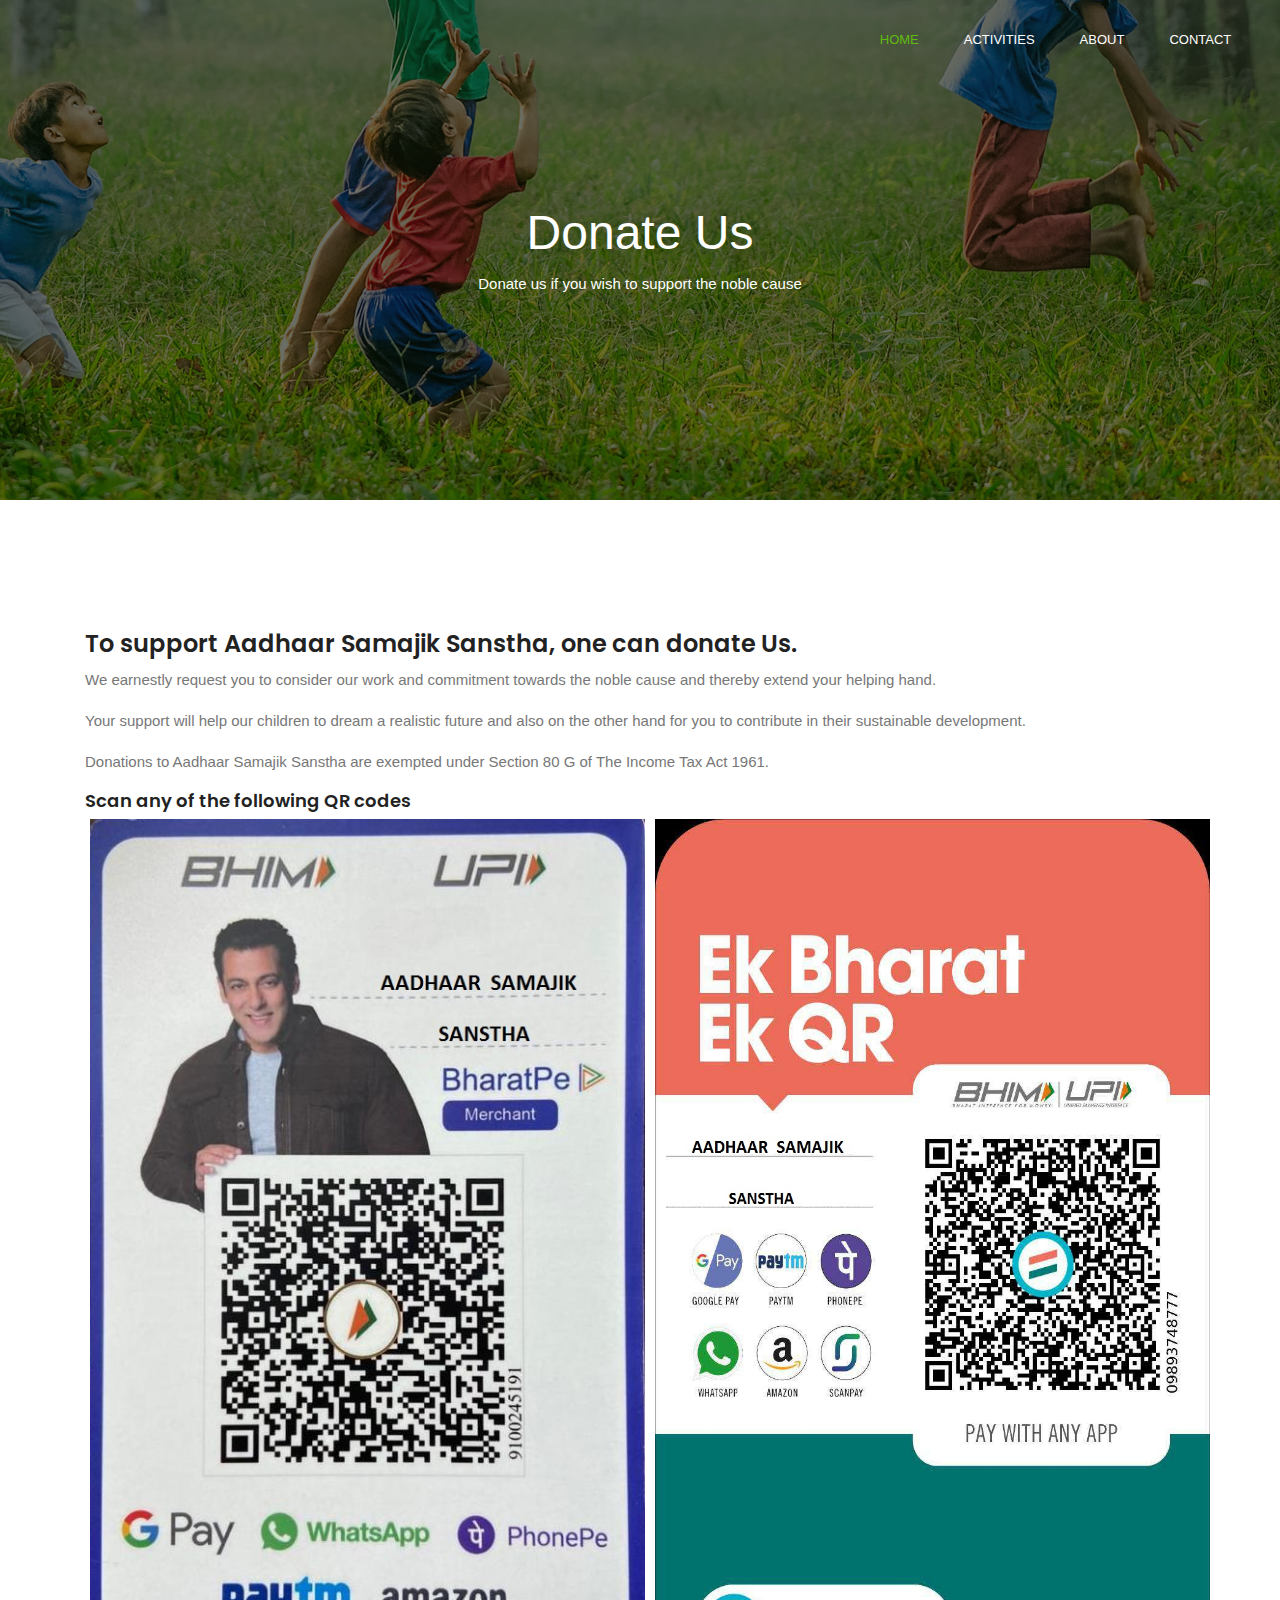
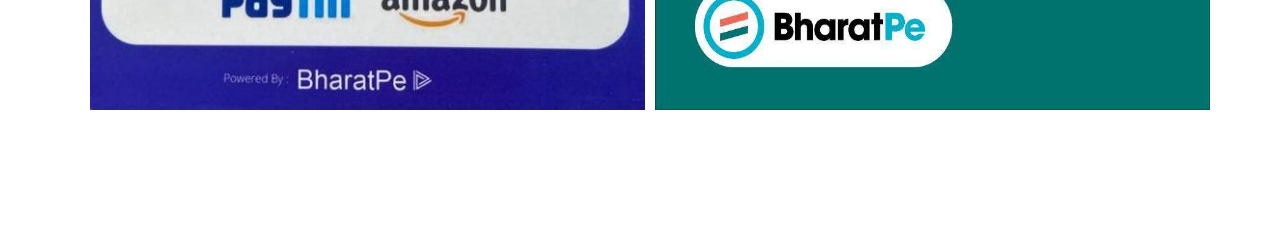
==== commit 89af2279: "Added Donation Paragraphs" ====
--- a/donate.html
+++ b/donate.html
@@ -96,7 +96,10 @@
 
     <section class="donate section_gap">
       <div class="container">
-        <h3>To support Aadhaar Samajik Sanstha, one can donate to:</h3>
+		  <h3>To support Aadhaar Samajik Sanstha, one can donate Us.</h3>
+		  <p>We earnestly request you to consider our work and commitment towards the noble cause and thereby extend your helping hand.</p>
+		  <p>Your support will help our children to dream a realistic future and also on the other hand for you to contribute in their sustainable development.​</p>
+		  </p>Donations to Aadhaar Samajik Sanstha are exempted under Section 80 G of The Income Tax Act 1961.​</p>
         <h4>Scan any of the following QR codes</h4>
         <div>
           <img src="./img/donate/BharatPe 1.jpg" />
